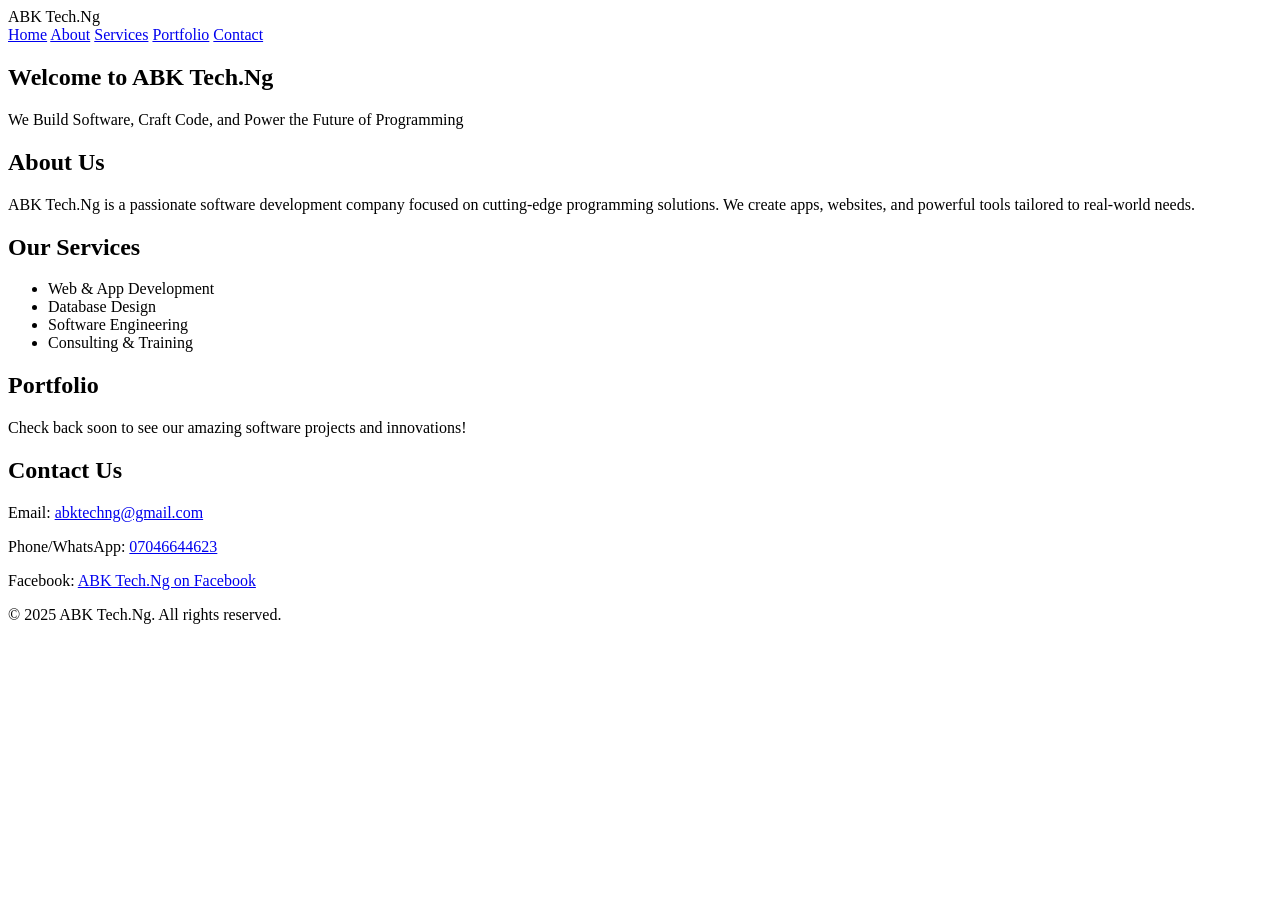
==== index.html @ 8c17befd "Create index.html" ====
<!DOCTYPE html>
<html lang="en">
<head>
  <meta charset="UTF-8" />
  <meta name="viewport" content="width=device-width, initial-scale=1.0"/>
  <title>ABK Tech.Ng | Software & Programming</title>
  <link rel="stylesheet" href="style.css" />
</head>
<body>
  <header>
    <div class="logo">ABK Tech.Ng</div>
    <nav>
      <a href="#home">Home</a>
      <a href="#about">About</a>
      <a href="#services">Services</a>
      <a href="#portfolio">Portfolio</a>
      <a href="#contact">Contact</a>
    </nav>
  </header>

  <section id="home" class="hero">
    <div class="hero-content">
      <h1>Welcome to ABK Tech.Ng</h1>
      <p>We Build Software, Craft Code, and Power the Future of Programming</p>
    </div>
  </section>

  <section id="about">
    <h2>About Us</h2>
    <p>ABK Tech.Ng is a passionate software development company focused on cutting-edge programming solutions. We create apps, websites, and powerful tools tailored to real-world needs.</p>
  </section>

  <section id="services">
    <h2>Our Services</h2>
    <ul>
      <li>Web & App Development</li>
      <li>Database Design</li>
      <li>Software Engineering</li>
      <li>Consulting & Training</li>
    </ul>
  </section>

  <section id="portfolio">
    <h2>Portfolio</h2>
    <p>Check back soon to see our amazing software projects and innovations!</p>
  </section>

  <section id="contact">
    <h2>Contact Us</h2>
    <p>Email: <a href="mailto:abktechng@gmail.com">abktechng@gmail.com</a></p>
    <p>Phone/WhatsApp: <a href="tel:+2347046644623">07046644623</a></p>
    <p>Facebook: <a href="https://www.facebook.com/profile.php?id=61560029543715" target="_blank">ABK Tech.Ng on Facebook</a></p>
  </section>

  <footer>
    <p>&copy; 2025 ABK Tech.Ng. All rights reserved.</p>
  </footer>
</body>
</html>
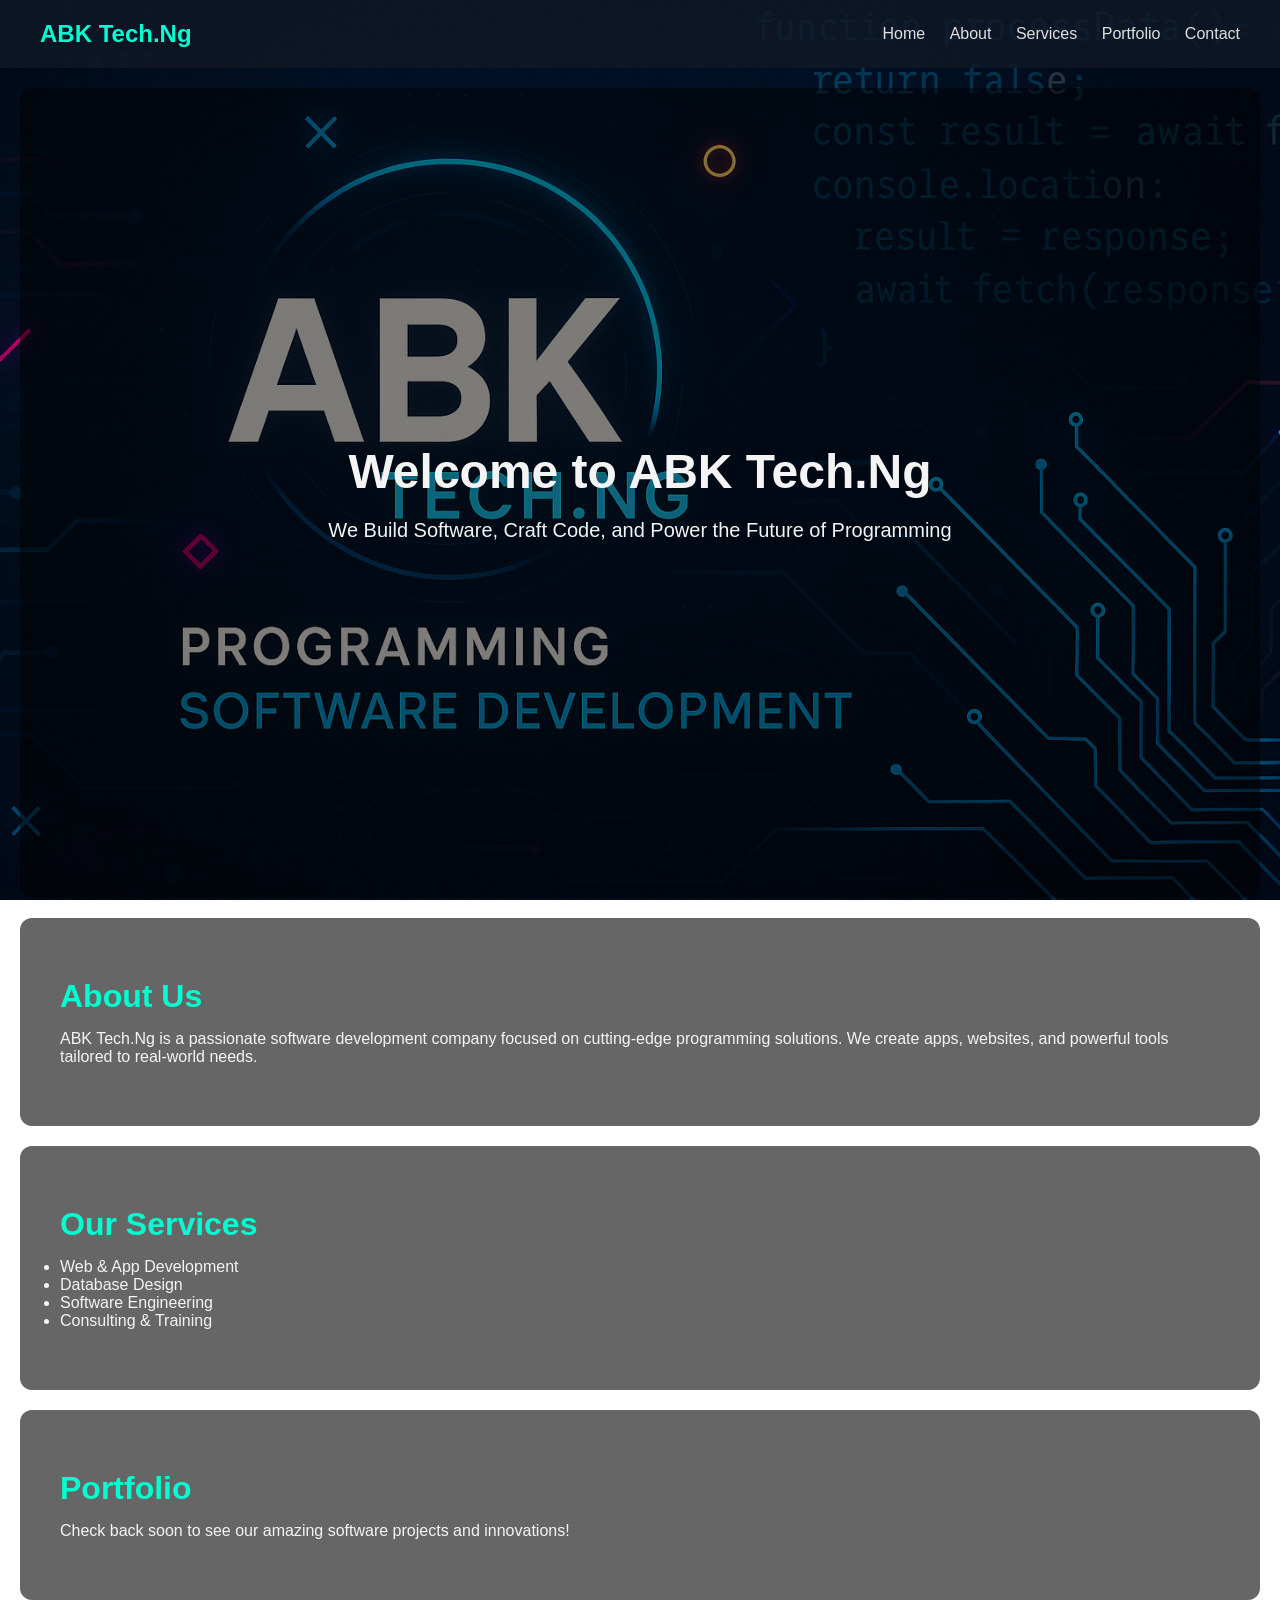
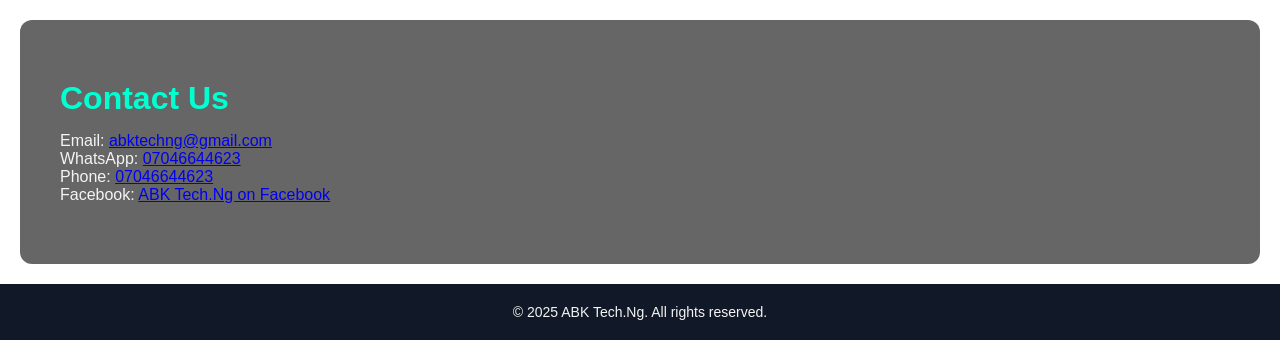
==== commit 5324dd3f: "Update index.html" ====
--- a/index.html
+++ b/index.html
@@ -48,7 +48,8 @@
   <section id="contact">
     <h2>Contact Us</h2>
     <p>Email: <a href="mailto:abktechng@gmail.com">abktechng@gmail.com</a></p>
-    <p>Phone/WhatsApp: <a href="tel:+2347046644623">07046644623</a></p>
+    <p>WhatsApp: <a href="tel:+2347046644623">07046644623</a></p>
+    <p>Phone: <a href="tel:+2347046644623">07046644623</a></p>
     <p>Facebook: <a href="https://www.facebook.com/profile.php?id=61560029543715" target="_blank">ABK Tech.Ng on Facebook</a></p>
   </section>
 
--- a/style.css
+++ b/style.css
@@ -0,0 +1,120 @@
+/* Reset */
+* {
+  margin: 0;
+  padding: 0;
+  box-sizing: border-box;
+  scroll-behavior: smooth;
+}
+
+/* Background watermark */
+body {
+  font-family: 'Segoe UI', sans-serif;
+  background: url('bg-watermark.jpg') no-repeat center center fixed;
+  background-size: cover;
+  color: #f4f4f4;
+}
+
+/* Header */
+header {
+  display: flex;
+  justify-content: space-between;
+  align-items: center;
+  padding: 20px 40px;
+  background-color: #111827cc;
+  position: sticky;
+  top: 0;
+  z-index: 1000;
+}
+
+header .logo {
+  font-size: 24px;
+  font-weight: bold;
+  color: #00ffd1;
+}
+
+nav a {
+  margin-left: 20px;
+  text-decoration: none;
+  color: #e0e0e0;
+  transition: color 0.3s ease;
+}
+
+nav a:hover {
+  color: #00ffd1;
+}
+
+/* Hero section */
+.hero {
+  height: 90vh;
+  display: flex;
+  align-items: center;
+  justify-content: center;
+  background-color: rgba(0, 0, 0, 0.5);
+  text-align: center;
+  padding: 0 20px;
+}
+
+.hero-content h1 {
+  font-size: 48px;
+  animation: fadeInDown 1.2s ease-out;
+}
+
+.hero-content p {
+  font-size: 20px;
+  margin-top: 20px;
+  animation: fadeInUp 1.5s ease-out;
+}
+
+/* Sections */
+section {
+  padding: 60px 40px;
+  background-color: rgba(0, 0, 0, 0.6);
+  margin: 20px;
+  border-radius: 12px;
+  animation: fadeIn 1s ease-in-out;
+}
+
+section h2 {
+  color: #00ffd1;
+  margin-bottom: 15px;
+  font-size: 32px;
+}
+
+/* Footer */
+footer {
+  text-align: center;
+  padding: 20px;
+  background-color: #111827;
+  font-size: 14px;
+}
+
+/* Animations */
+@keyframes fadeInDown {
+  from { opacity: 0; transform: translateY(-40px); }
+  to { opacity: 1; transform: translateY(0); }
+}
+
+@keyframes fadeInUp {
+  from { opacity: 0; transform: translateY(40px); }
+  to { opacity: 1; transform: translateY(0); }
+}
+
+@keyframes fadeIn {
+  from { opacity: 0; }
+  to { opacity: 1; }
+}
+
+/* Responsive */
+@media (max-width: 768px) {
+  header {
+    flex-direction: column;
+    align-items: flex-start;
+  }
+  nav a {
+    display: block;
+    margin: 10px 0;
+  }
+  .hero-content h1 {
+    font-size: 32px;
+  }
+}
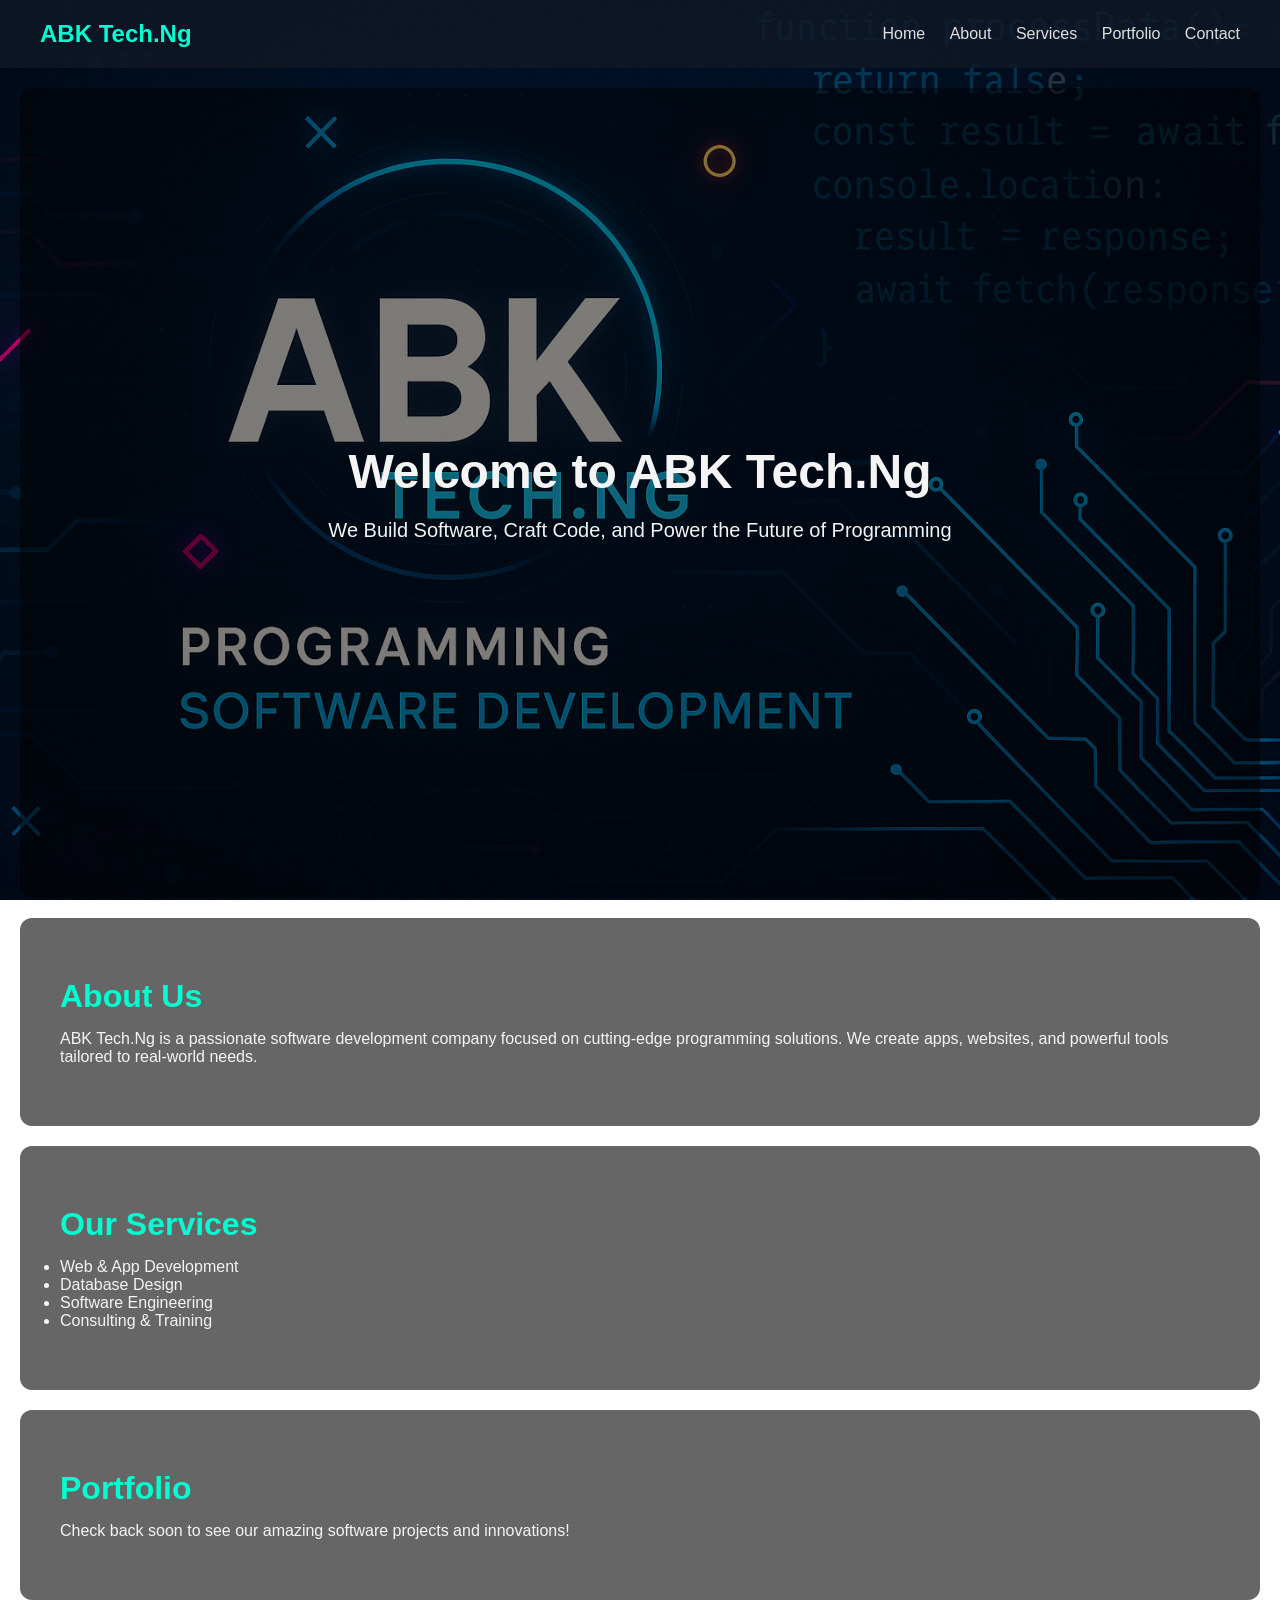
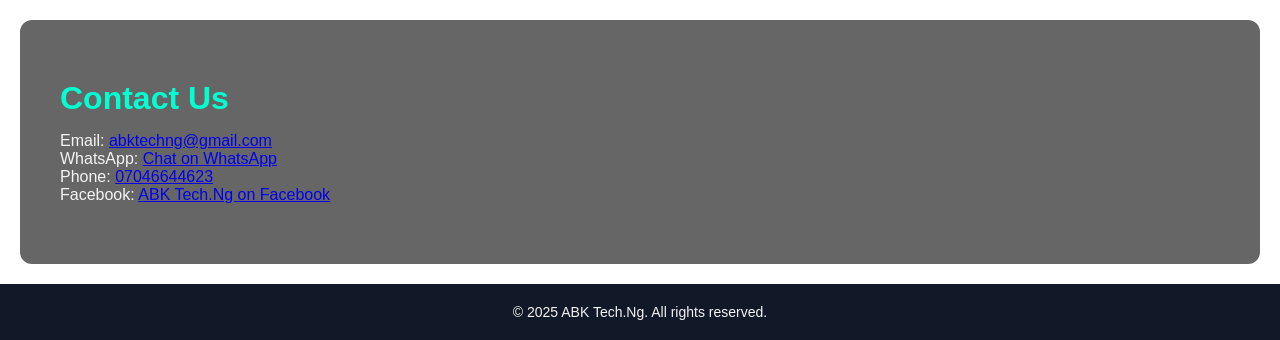
==== commit 07d701e7: "Update index.html" ====
--- a/index.html
+++ b/index.html
@@ -48,7 +48,8 @@
   <section id="contact">
     <h2>Contact Us</h2>
     <p>Email: <a href="mailto:abktechng@gmail.com">abktechng@gmail.com</a></p>
-    <p>WhatsApp: <a href="tel:+2347046644623">07046644623</a></p>
+    <p>WhatsApp: <a href="https://wa.me/2347046644623" target="_blank">Chat on WhatsApp</a></p>
+
     <p>Phone: <a href="tel:+2347046644623">07046644623</a></p>
     <p>Facebook: <a href="https://www.facebook.com/profile.php?id=61560029543715" target="_blank">ABK Tech.Ng on Facebook</a></p>
   </section>
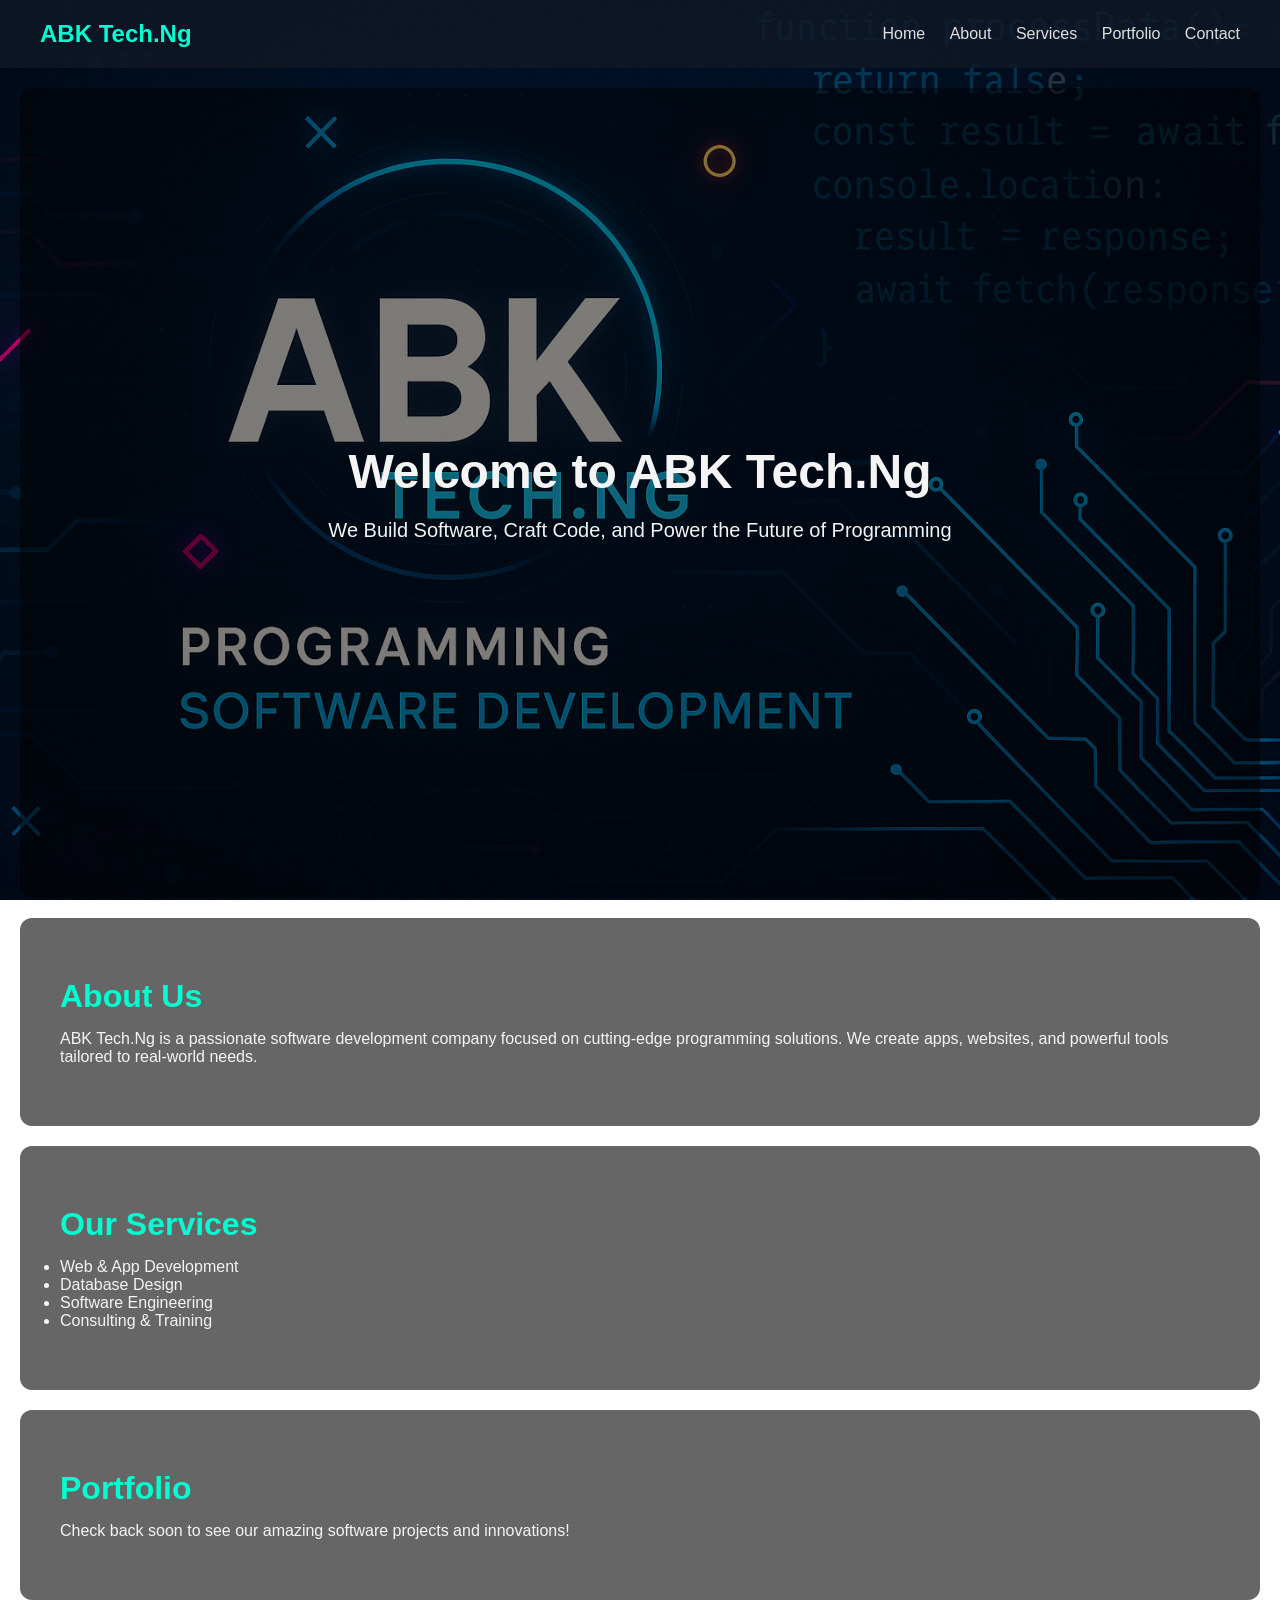
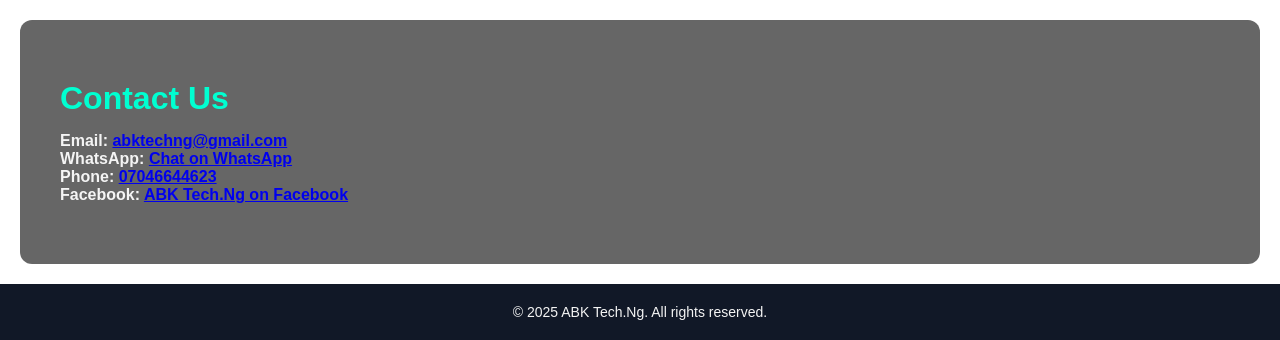
==== commit 323332f7: "Update index.html" ====
--- a/index.html
+++ b/index.html
@@ -47,11 +47,11 @@
 
   <section id="contact">
     <h2>Contact Us</h2>
-    <p>Email: <a href="mailto:abktechng@gmail.com">abktechng@gmail.com</a></p>
+  <strong>  <p>Email: <a href="mailto:abktechng@gmail.com">abktechng@gmail.com</a></p>
     <p>WhatsApp: <a href="https://wa.me/2347046644623" target="_blank">Chat on WhatsApp</a></p>
 
     <p>Phone: <a href="tel:+2347046644623">07046644623</a></p>
-    <p>Facebook: <a href="https://www.facebook.com/profile.php?id=61560029543715" target="_blank">ABK Tech.Ng on Facebook</a></p>
+    <p>Facebook: <a href="https://www.facebook.com/profile.php?id=61560029543715" target="_blank">ABK Tech.Ng on Facebook</a></p></strong>
   </section>
 
   <footer>
